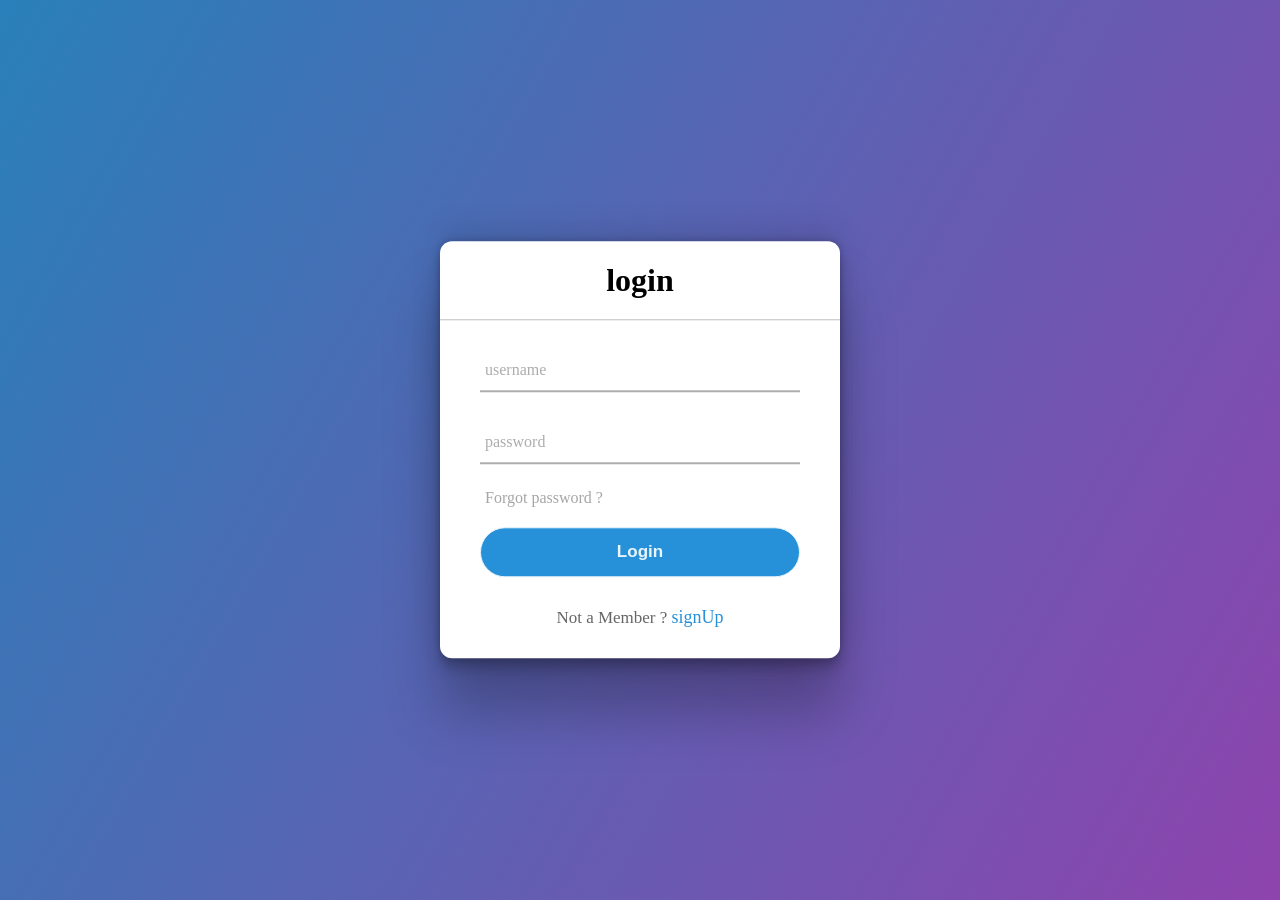
==== login.html @ ea260e5e "initial commit" ====
<!DOCTYPE html>
<html lang="en">
<head>
    <meta charset="UTF-8">
    <meta http-equiv="X-UA-Compatible" content="IE=edge">
    <meta name="viewport" content="width=device-width, initial-scale=1.0">
    <style>
        body{
            background-image: url("./images/icon.jpeg");
            margin: 0;
            padding: 0;
            font-family: montserrat;
            background: linear-gradient(120deg,#2980b9,#8e44ad);
            height: 100vh;
           overflow: hidden;
        }
        .center{
            position: absolute;
            top: 50%;
            left: 50%;
            transform: translate(-50%,-50%);
            width: 400px;
            background: white;
            border-radius: 12px;

            box-shadow: rgba(0, 0, 0, 0.25) 0px 54px 55px, rgba(0, 0, 0, 0.12) 0px -12px 30px, rgba(0, 0, 0, 0.12) 0px 4px 6px, rgba(0, 0, 0, 0.17) 0px 12px 13px, rgba(0, 0, 0, 0.09) 0px -3px 5px; 
            
        }
        .center h1{
            text-align: center;
            padding:0 0 20px 0;
            border-bottom: 1px solid silver;
        }
        .center form{
            padding: 0 40px;
            box-sizing: border-box;
        }
        form .txt_field{
            position: relative;
            border-bottom: 2px solid #adadad;
            margin: 30px 0;
        }
        .txt_field input{
            width: 100%;
            padding: 0 5px;
            height: 40px;
            font-size: 16px;
            border: none;
            background: none;
            outline: none;
        }
        .txt_field label{
            position: absolute;
            top:50%;
            left: 5px;;
             color: #adadad;
             transform: translateY(-50%);
             font-size: 16px;
            pointer-events: none;
             transition: .5s;
        }
        .txt_field span::before{
            content: '';
            position: absolute;
            top: 40px;
            left: 0;
            width: 0%;
            height: 2px;
            background: #2691d9;
            transition: .5s;
        }
        .txt_field input:focus ~ label,
        .txt_field input:valid ~ label{
            top: -5px;
            color: #2691d9;

        }
        .txt_field input:focus ~ span::before,
        .txt_field input:valid ~ span::before{
     
            width: 100%;

        }
        .pass{
            margin: -5px 0 20px 5px;
            color: #a6a6a6;
            cursor: pointer;
        }
        .pass a{
            color:#a6a6a6;
            text-decoration: none;
        }
        .pass a:hover{
            color:#2691d9;
            text-decoration: underline;
            font-size: 18px;
            transition: .8s;
        }
      .center input[type="submit"]{
            width: 100%;
            height: 50px;
            border: 1px solid;
            background: #2691d9;
            border-radius: 28px;
            font-size: 17px;
            color: #e9f4fb;
            font-weight: 700;
            cursor: pointer;
            outline: none;   
        }
        .signup_link{
            margin:  30px 0;
            text-align: center;
            font-size: 17px;
            color: #666666;

        }
        .signup_link a{
            color: #2691d9;
           font-size: 18px;
            text-decoration: none;
        }
        .signup_link a:hover{
            text-decoration: underline;
        }
        body img{
            opacity: 1;
        }
    </style>
    <title>Login</title>
</head>
<body>
    
    <div class="center">
        <h1>login</h1>
        <form action="submit.php" method="post">
                <div class="txt_field"> 
                    <input type="text" required>
                    <span></span>
                    <label> username</label>
                </div>
                <div class="txt_field">
                    <input type="password" required>
                    <span></span>
                    <label> password</label>
                </div>
                <div class="pass"> <a href="#">  Forgot password ?</a></div>
                <input type="submit" value="Login">
                <div class="signup_link">
                    Not a Member ? <a href="#"> signUp</a>
                </div>


        </form>
    </div>
    
</body>
</html>
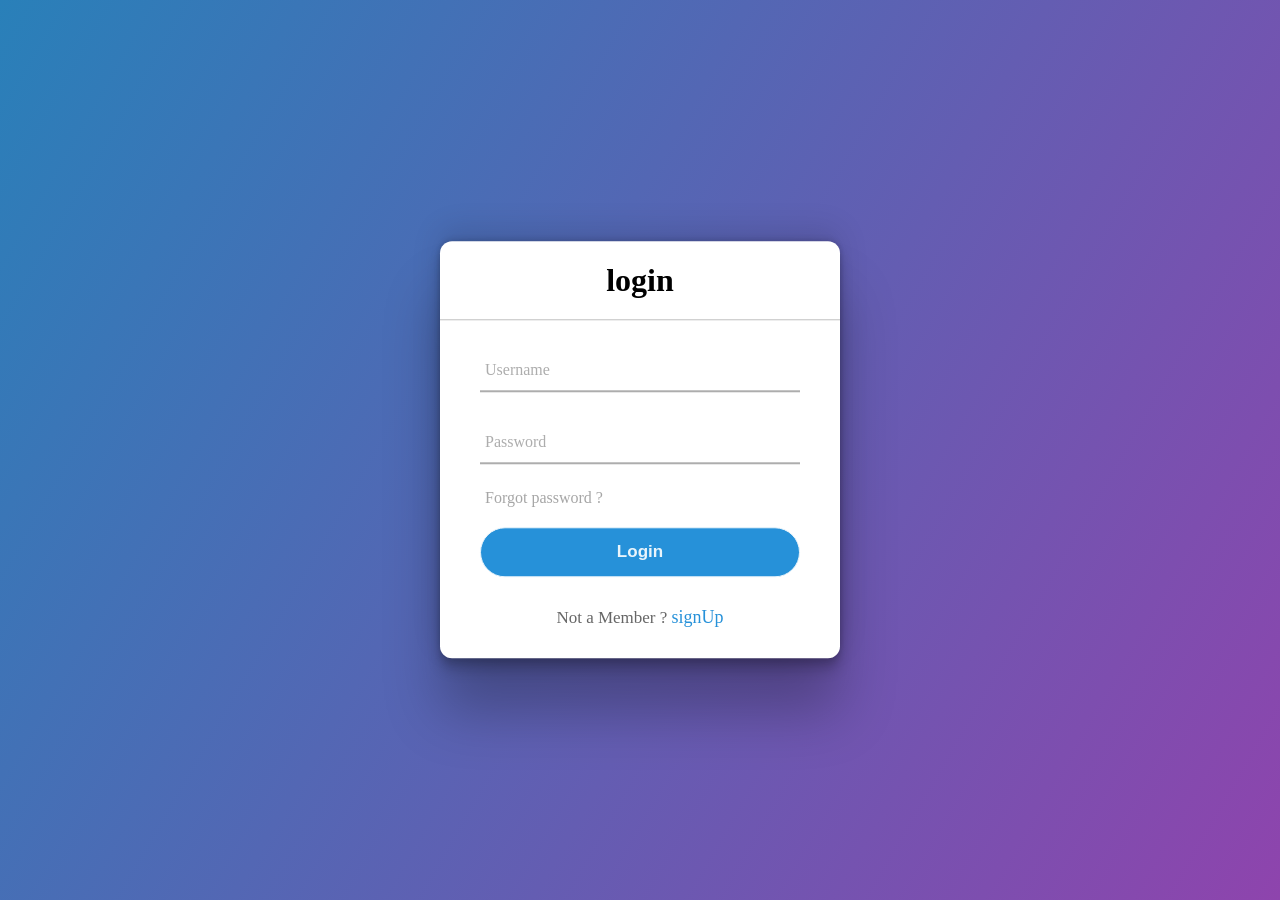
==== commit 6689c1bf: "Changes to Backend and some features - Added login backend (Beta) - Created DB for the project (not " ====
--- a/login.html
+++ b/login.html
@@ -133,16 +133,16 @@
     
     <div class="center">
         <h1>login</h1>
-        <form action="submit.php" method="post">
+        <form action="db_scripts/userLogin.php" method="post">
                 <div class="txt_field"> 
-                    <input type="text" required>
+                    <input type="text" required name="username">
                     <span></span>
-                    <label> username</label>
+                    <label> Username</label>
                 </div>
                 <div class="txt_field">
-                    <input type="password" required>
+                    <input type="password" required name="password">
                     <span></span>
-                    <label> password</label>
+                    <label> Password</label>
                 </div>
                 <div class="pass"> <a href="#">  Forgot password ?</a></div>
                 <input type="submit" value="Login">
